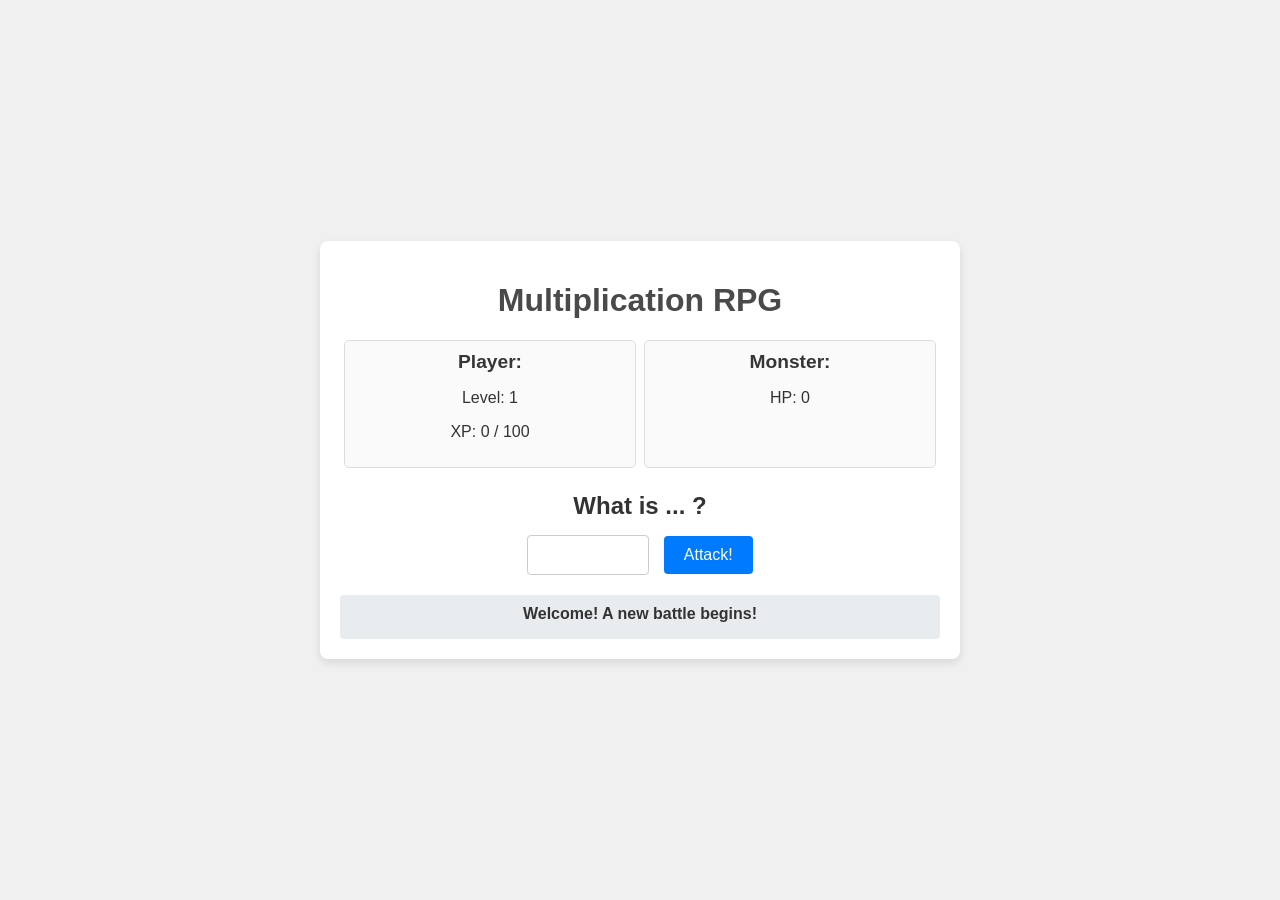
==== index.html @ 2336e127 "feat: Convert game to pure HTML/JS static application This commit refactors the entire multiplicatio" ====
<!DOCTYPE html>
<html lang="en">
<head>
    <meta charset="UTF-8">
    <meta name="viewport" content="width=device-width, initial-scale=1.0">
    <title>Multiplication RPG</title>
    <link rel="stylesheet" href="static/style.css">
</head>
<body>
    <div id="game-container">
        <h1>Multiplication RPG</h1>

        <div id="status-bars">
            <div id="player-status">
                <h2>Player: <span id="player-name"></span></h2>
                <p>Level: <span id="player-level">1</span></p>
                <p>XP: <span id="player-xp">0</span> / <span id="player-xp-next">100</span></p>
            </div>
            <div id="monster-status">
                <h2>Monster: <span id="monster-name"></span></h2>
                <p>HP: <span id="monster-hp">0</span></p>
            </div>
        </div>

        <div id="battle-area">
            <div id="question-area">
                <p id="question">What is ... ?</p>
            </div>
            <form id="answer-form">
                <input type="text" id="answer-input" autocomplete="off" required>
                <button type="submit">Attack!</button>
            </form>
        </div>

        <div id="message-area">
            <p id="message">Welcome! A new battle begins!</p>
        </div>
    </div>

    <script src="static/player.js"></script>
    <script src="static/monster.js"></script>
    <script src="static/game.js"></script>
    <script src="static/script.js"></script>
</body>
</html>
---- static/style.css ----
body {
    font-family: 'Arial', sans-serif;
    background-color: #f0f0f0;
    color: #333;
    display: flex;
    justify-content: center;
    align-items: center;
    height: 100vh;
    margin: 0;
}

#game-container {
    width: 600px;
    padding: 20px;
    background-color: #fff;
    border-radius: 8px;
    box-shadow: 0 4px 8px rgba(0,0,0,0.1);
    text-align: center;
}

h1 {
    color: #4a4a4a;
}

#status-bars {
    display: flex;
    justify-content: space-around;
    margin-bottom: 20px;
}

#player-status, #monster-status {
    width: 45%;
    padding: 10px;
    border: 1px solid #ddd;
    border-radius: 5px;
    background-color: #fafafa;
}

h2 {
    margin-top: 0;
    font-size: 1.2em;
    color: #363636;
}

#battle-area {
    margin: 20px 0;
}

#question {
    font-size: 1.5em;
    font-weight: bold;
    margin-bottom: 15px;
}

#answer-form input {
    padding: 10px;
    font-size: 1em;
    width: 100px;
    margin-right: 10px;
    border: 1px solid #ccc;
    border-radius: 4px;
}

#answer-form button, #game-container button {
    padding: 10px 20px;
    font-size: 1em;
    color: #fff;
    background-color: #007bff;
    border: none;
    border-radius: 4px;
    cursor: pointer;
}

#answer-form button:hover, #game-container button:hover {
    background-color: #0056b3;
}

#message-area {
    margin-top: 20px;
    padding: 10px;
    background-color: #e9ecef;
    border-radius: 4px;
    min-height: 24px;
}

#message {
    margin: 0;
    font-weight: bold;
}
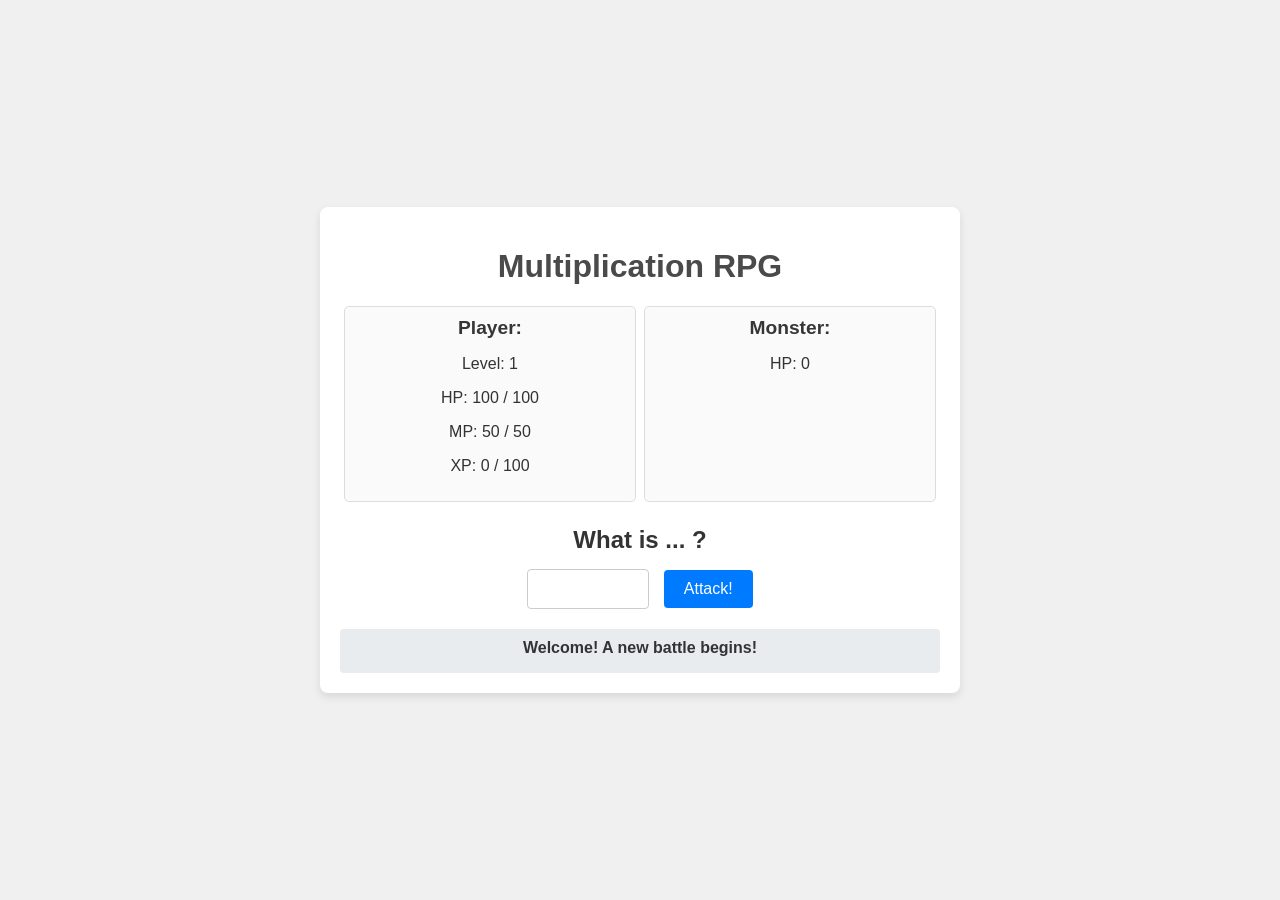
==== commit 05a28320: "feat: Implement Phase 1 of combat system overhaul This commit implements the first phase of the new " ====
--- a/index.html
+++ b/index.html
@@ -14,6 +14,8 @@
             <div id="player-status">
                 <h2>Player: <span id="player-name"></span></h2>
                 <p>Level: <span id="player-level">1</span></p>
+                <p>HP: <span id="player-hp">100</span> / <span id="player-max-hp">100</span></p>
+                <p>MP: <span id="player-mp">50</span> / <span id="player-max-mp">50</span></p>
                 <p>XP: <span id="player-xp">0</span> / <span id="player-xp-next">100</span></p>
             </div>
             <div id="monster-status">
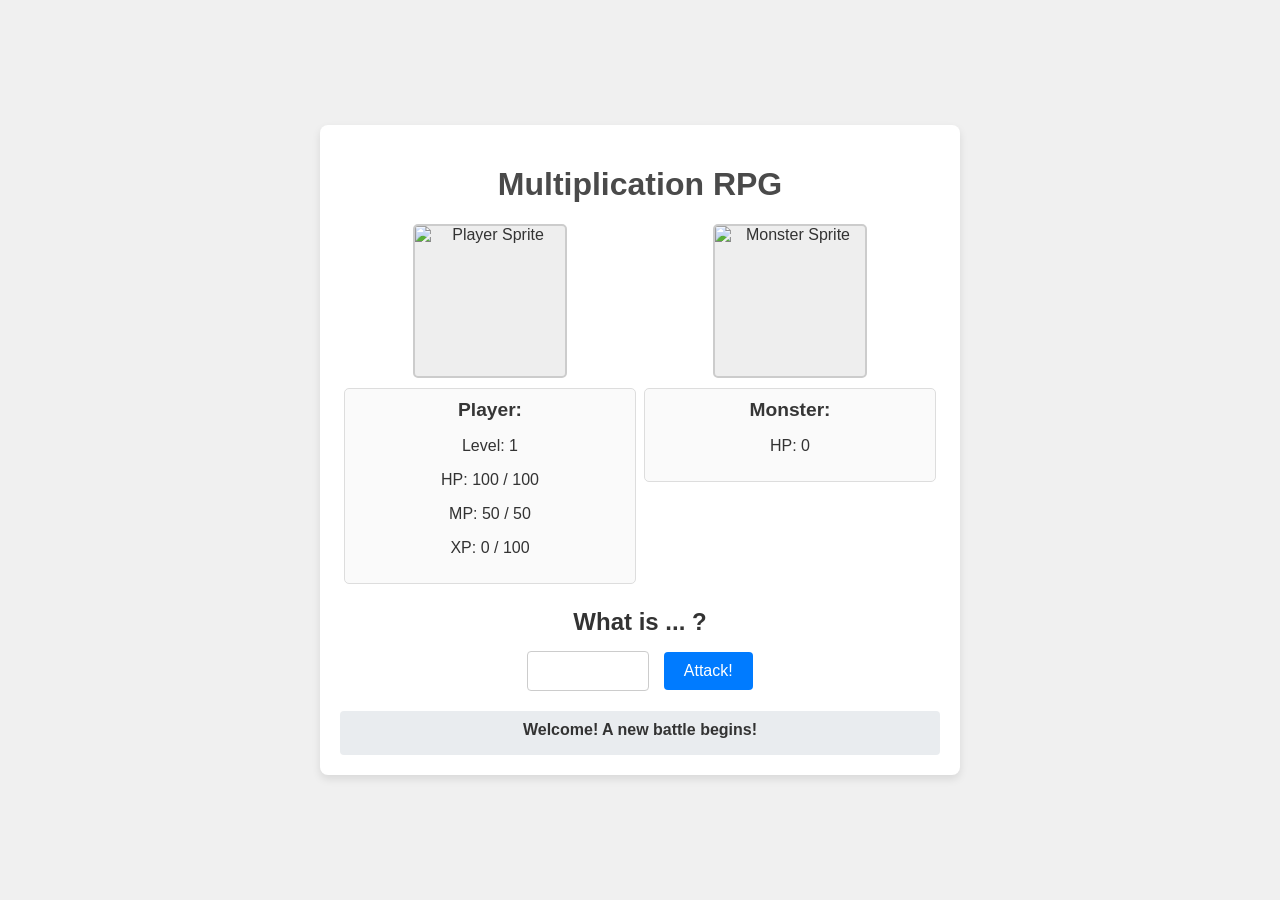
==== commit 666a55cd: "feat: Implement Phase 2 with visual battle screen and images This commit implements the second phase" ====
--- a/index.html
+++ b/index.html
@@ -10,21 +10,27 @@
     <div id="game-container">
         <h1>Multiplication RPG</h1>
 
-        <div id="status-bars">
-            <div id="player-status">
-                <h2>Player: <span id="player-name"></span></h2>
-                <p>Level: <span id="player-level">1</span></p>
-                <p>HP: <span id="player-hp">100</span> / <span id="player-max-hp">100</span></p>
-                <p>MP: <span id="player-mp">50</span> / <span id="player-max-mp">50</span></p>
-                <p>XP: <span id="player-xp">0</span> / <span id="player-xp-next">100</span></p>
+        <div id="battle-screen">
+            <div class="character-area" id="player-area">
+                <img id="player-image" src="" alt="Player Sprite">
+                <div id="player-status">
+                    <h2>Player: <span id="player-name"></span></h2>
+                    <p>Level: <span id="player-level">1</span></p>
+                    <p>HP: <span id="player-hp">100</span> / <span id="player-max-hp">100</span></p>
+                    <p>MP: <span id="player-mp">50</span> / <span id="player-max-mp">50</span></p>
+                    <p>XP: <span id="player-xp">0</span> / <span id="player-xp-next">100</span></p>
+                </div>
             </div>
-            <div id="monster-status">
-                <h2>Monster: <span id="monster-name"></span></h2>
-                <p>HP: <span id="monster-hp">0</span></p>
+            <div class="character-area" id="monster-area">
+                <img id="monster-image" src="" alt="Monster Sprite">
+                <div id="monster-status">
+                    <h2>Monster: <span id="monster-name"></span></h2>
+                    <p>HP: <span id="monster-hp">0</span></p>
+                </div>
             </div>
         </div>
 
-        <div id="battle-area">
+        <div id="action-area">
             <div id="question-area">
                 <p id="question">What is ... ?</p>
             </div>
--- a/static/style.css
+++ b/static/style.css
@@ -22,14 +22,31 @@
     color: #4a4a4a;
 }
 
-#status-bars {
+#battle-screen {
     display: flex;
     justify-content: space-around;
+    align-items: flex-start;
     margin-bottom: 20px;
 }
 
+.character-area {
+    width: 45%;
+    display: flex;
+    flex-direction: column;
+    align-items: center;
+}
+
+.character-area img {
+    width: 150px;
+    height: 150px;
+    background-color: #eee;
+    border: 2px solid #ccc;
+    border-radius: 5px;
+    margin-bottom: 10px;
+}
+
 #player-status, #monster-status {
-    width: 45%;
+    width: 100%;
     padding: 10px;
     border: 1px solid #ddd;
     border-radius: 5px;
@@ -42,7 +59,7 @@
     color: #363636;
 }
 
-#battle-area {
+#action-area {
     margin: 20px 0;
 }
 
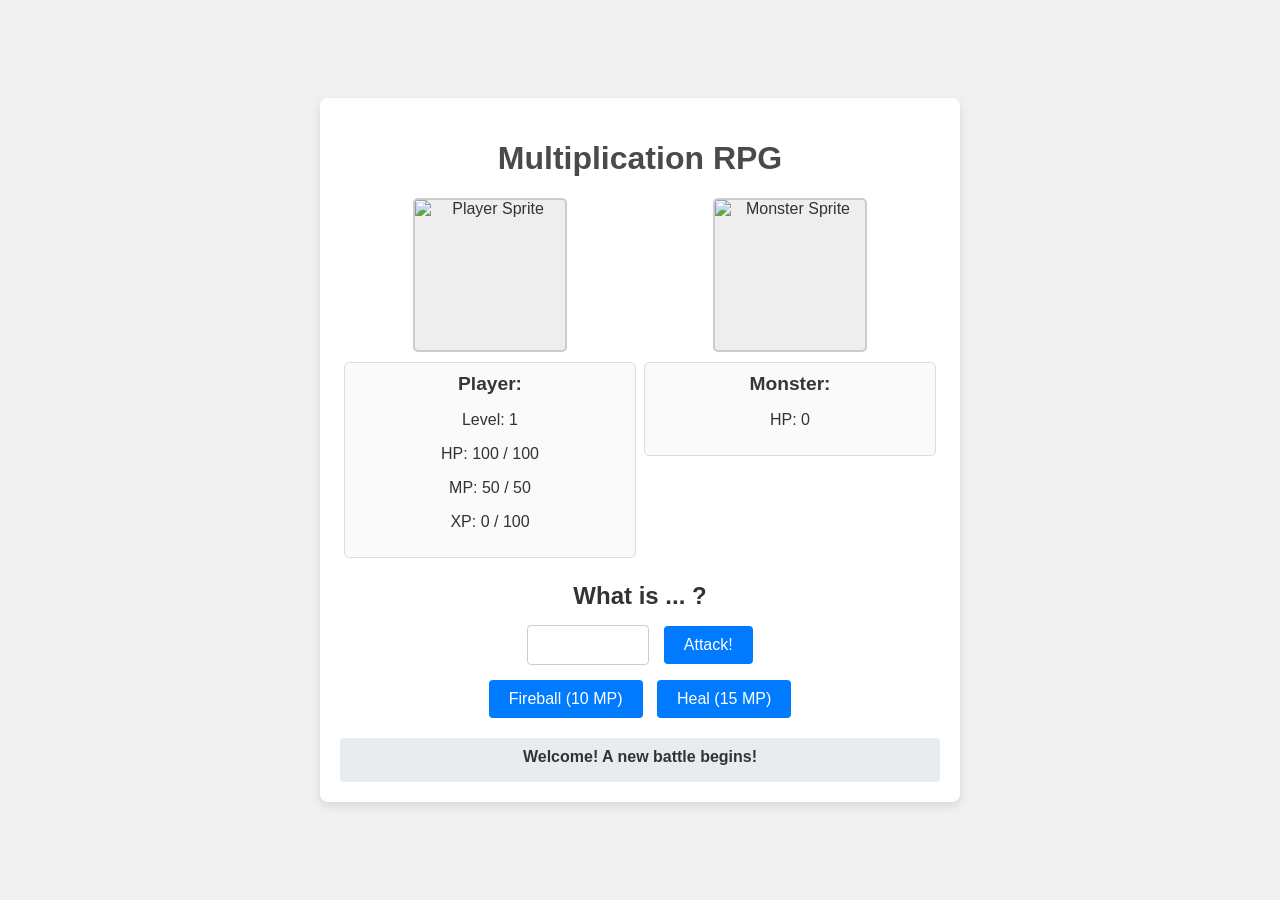
==== commit fcd52b36: "feat: Implement Phase 3 with a basic skill system This commit implements the third phase of new feat" ====
--- a/index.html
+++ b/index.html
@@ -38,6 +38,10 @@
                 <input type="text" id="answer-input" autocomplete="off" required>
                 <button type="submit">Attack!</button>
             </form>
+            <div id="skills-area">
+                <button id="skill-Fireball" class="skill-button">Fireball (10 MP)</button>
+                <button id="skill-Heal" class="skill-button">Heal (15 MP)</button>
+            </div>
         </div>
 
         <div id="message-area">
--- a/static/style.css
+++ b/static/style.css
@@ -63,6 +63,25 @@
     margin: 20px 0;
 }
 
+#skills-area {
+    margin-top: 15px;
+}
+
+.skill-button {
+    background-color: #ffc107;
+    color: #212529;
+    margin: 0 5px;
+}
+
+.skill-button:hover {
+    background-color: #e0a800;
+}
+
+.skill-button:disabled {
+    background-color: #ccc;
+    cursor: not-allowed;
+}
+
 #question {
     font-size: 1.5em;
     font-weight: bold;
